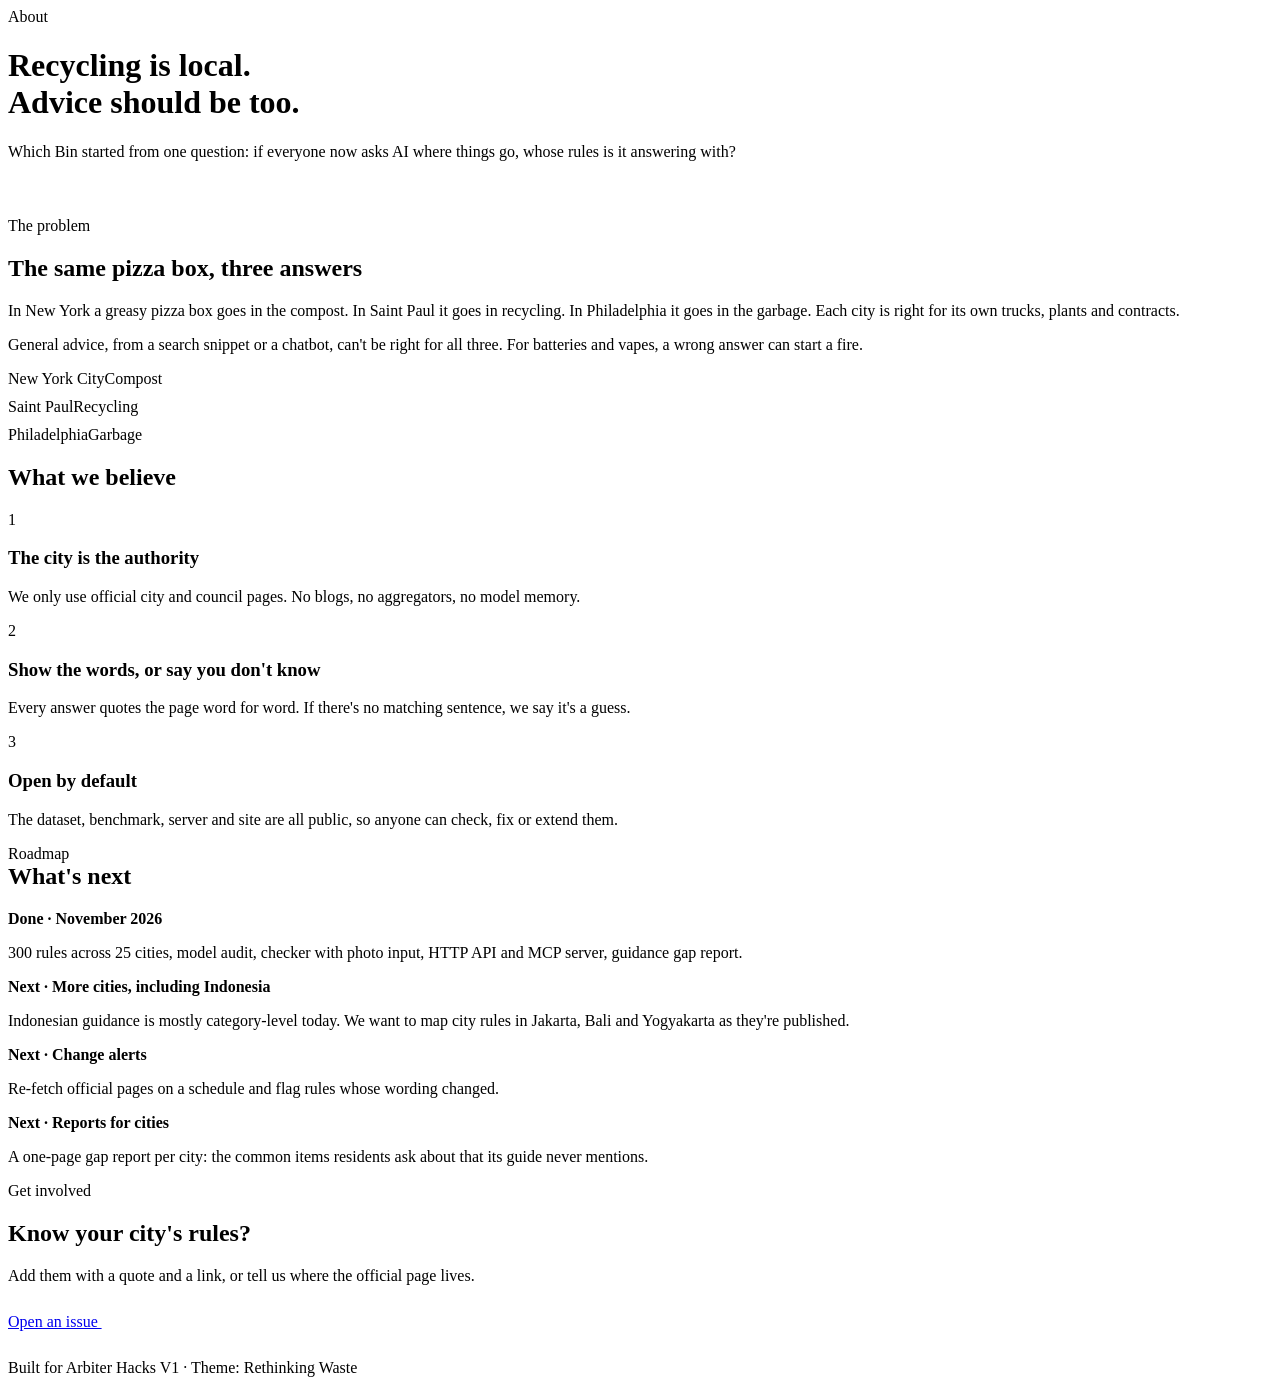
==== site/about.html @ 8bd06951 "Multi-page site: home, checker, audit, cities, developers, about, 404 Shared style and motion (scrol" ====
<!doctype html>
<html lang="en">
<head>
<meta charset="utf-8">
<meta name="viewport" content="width=device-width,initial-scale=1">
<title>About · Which Bin</title>
<meta name="description" content="Why Which Bin exists, the principles behind it, and what comes next.">
<link rel="preconnect" href="https://fonts.googleapis.com"><link rel="preconnect" href="https://fonts.gstatic.com" crossorigin>
<link href="https://fonts.googleapis.com/css2?family=Inter:wght@400;500;600&display=swap" rel="stylesheet">
<link rel="stylesheet" href="/style.css">
<link rel="icon" href="data:image/svg+xml,<svg xmlns='http://www.w3.org/2000/svg' viewBox='0 0 100 100'><text y='.9em' font-size='90'>♻</text></svg>">
</head>
<body>
<header class="top"></header>
<div class="phero">
 <div class="wrap">
  <span class="eyebrow rv">About</span>
  <h1 class="rv" style="--d:.06s">Recycling is local.<br>Advice should be too.</h1>
  <p class="sub rv" style="--d:.12s">Which Bin started from one question: if everyone now asks AI where things go, whose rules is it answering with?</p>
 </div>
</div>

<section style="padding-top:40px">
 <div class="wrap split">
  <div class="rv">
   <span class="eyebrow">The problem</span>
   <h2>The same pizza box, three answers</h2>
   <p style="color:var(--ink2)">In New York a greasy pizza box goes in the compost. In Saint Paul it goes in recycling. In Philadelphia it goes in the garbage. Each city is right for its own trucks, plants and contracts.</p>
   <p style="color:var(--ink2)">General advice, from a search snippet or a chatbot, can't be right for all three. For batteries and vapes, a wrong answer can start a fire.</p>
  </div>
  <div class="demo-card rv" style="--d:.1s;min-height:0">
   <div class="answer" style="display:grid;gap:10px">
    <div class="res in"><span>New York City</span><span class="tag organics">Compost</span></div>
    <div class="res in"><span>Saint Paul</span><span class="tag recycle">Recycling</span></div>
    <div class="res in"><span>Philadelphia</span><span class="tag trash">Garbage</span></div>
   </div>
  </div>
 </div>
</section>

<section style="padding-top:0">
 <div class="wrap">
  <h2 class="center rv">What we believe</h2>
  <div class="grid3">
   <div class="card rv"><div class="icon">1</div><h3>The city is the authority</h3><p>We only use official city and council pages. No blogs, no aggregators, no model memory.</p></div>
   <div class="card rv" style="--d:.1s"><div class="icon">2</div><h3>Show the words, or say you don't know</h3><p>Every answer quotes the page word for word. If there's no matching sentence, we say it's a guess.</p></div>
   <div class="card rv" style="--d:.2s"><div class="icon">3</div><h3>Open by default</h3><p>The dataset, benchmark, server and site are all public, so anyone can check, fix or extend them.</p></div>
  </div>
 </div>
</section>

<section style="padding-top:0">
 <div class="wrap prose">
  <span class="eyebrow rv">Roadmap</span>
  <h2 class="rv" style="margin-top:0">What's next</h2>
  <div class="timeline">
   <div class="rv"><b>Done · November 2026</b><p>300 rules across 25 cities, model audit, checker with photo input, HTTP API and MCP server, guidance gap report.</p></div>
   <div class="rv"><b>Next · More cities, including Indonesia</b><p>Indonesian guidance is mostly category-level today. We want to map city rules in Jakarta, Bali and Yogyakarta as they're published.</p></div>
   <div class="rv"><b>Next · Change alerts</b><p>Re-fetch official pages on a schedule and flag rules whose wording changed.</p></div>
   <div class="rv"><b>Next · Reports for cities</b><p>A one-page gap report per city: the common items residents ask about that its guide never mentions.</p></div>
  </div>
 </div>
</section>

<section style="padding-top:0">
 <div class="wrap">
  <div class="band rv">
   <span class="eyebrow">Get involved</span>
   <h2>Know your city's rules?</h2>
   <p class="sub">Add them with a quote and a link, or tell us where the official page lives.</p>
   <div class="cta" style="margin-top:28px"><a class="btn light" href="https://github.com/rofiperlungoding/which-bin/issues">Open an issue <i aria-hidden="true"></i></a><a class="btn ghost" style="background:transparent;color:#fff;border-color:#4a4136" href="/developers#mcp">Developer docs</a></div>
  </div>
  <p class="label" style="margin-top:28px">Built for Arbiter Hacks V1 · Theme: Rethinking Waste</p>
 </div>
</section>

<footer></footer>
<script src="/main.js"></script>
</body>
</html>
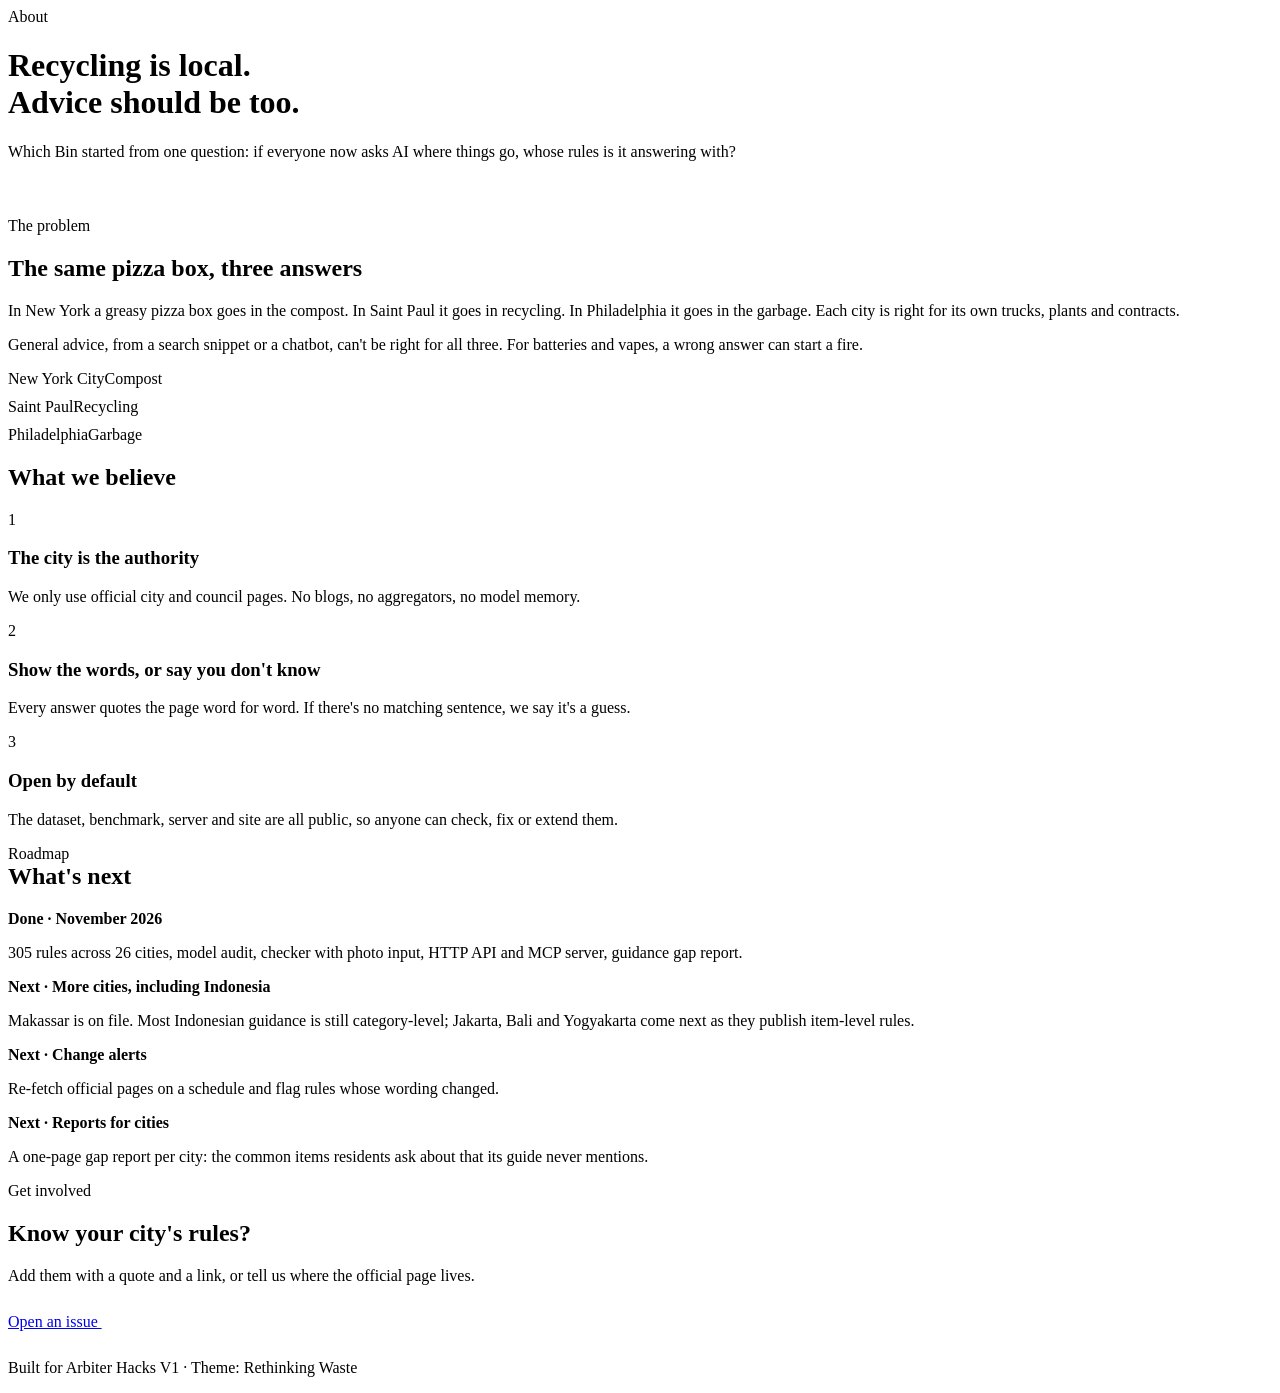
==== commit 84591544: "Add Makassar, Indonesia: five verbatim rules from the city's sorting guide Co-Authored-By: Claude Op" ====
--- a/site/about.html
+++ b/site/about.html
@@ -54,8 +54,8 @@
   <span class="eyebrow rv">Roadmap</span>
   <h2 class="rv" style="margin-top:0">What's next</h2>
   <div class="timeline">
-   <div class="rv"><b>Done · November 2026</b><p>300 rules across 25 cities, model audit, checker with photo input, HTTP API and MCP server, guidance gap report.</p></div>
-   <div class="rv"><b>Next · More cities, including Indonesia</b><p>Indonesian guidance is mostly category-level today. We want to map city rules in Jakarta, Bali and Yogyakarta as they're published.</p></div>
+   <div class="rv"><b>Done · November 2026</b><p>305 rules across 26 cities, model audit, checker with photo input, HTTP API and MCP server, guidance gap report.</p></div>
+   <div class="rv"><b>Next · More cities, including Indonesia</b><p>Makassar is on file. Most Indonesian guidance is still category-level; Jakarta, Bali and Yogyakarta come next as they publish item-level rules.</p></div>
    <div class="rv"><b>Next · Change alerts</b><p>Re-fetch official pages on a schedule and flag rules whose wording changed.</p></div>
    <div class="rv"><b>Next · Reports for cities</b><p>A one-page gap report per city: the common items residents ask about that its guide never mentions.</p></div>
   </div>
